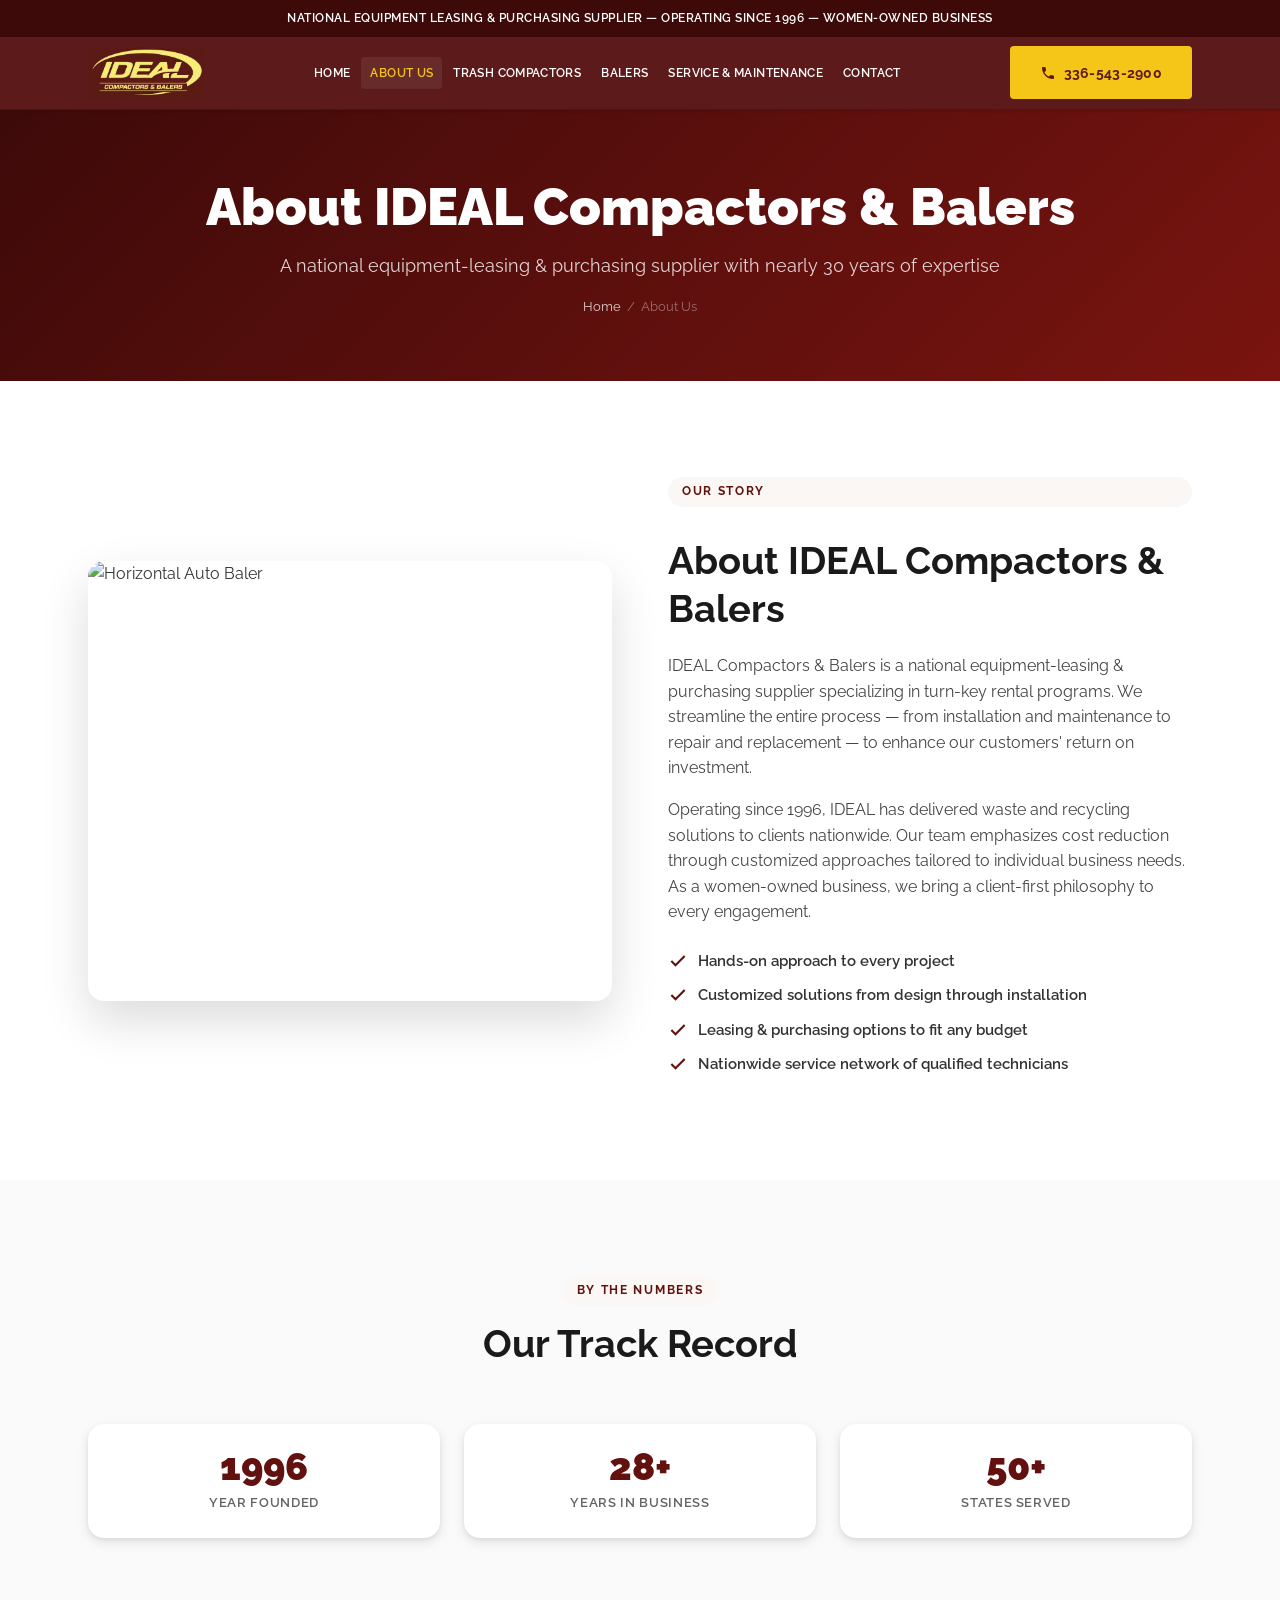
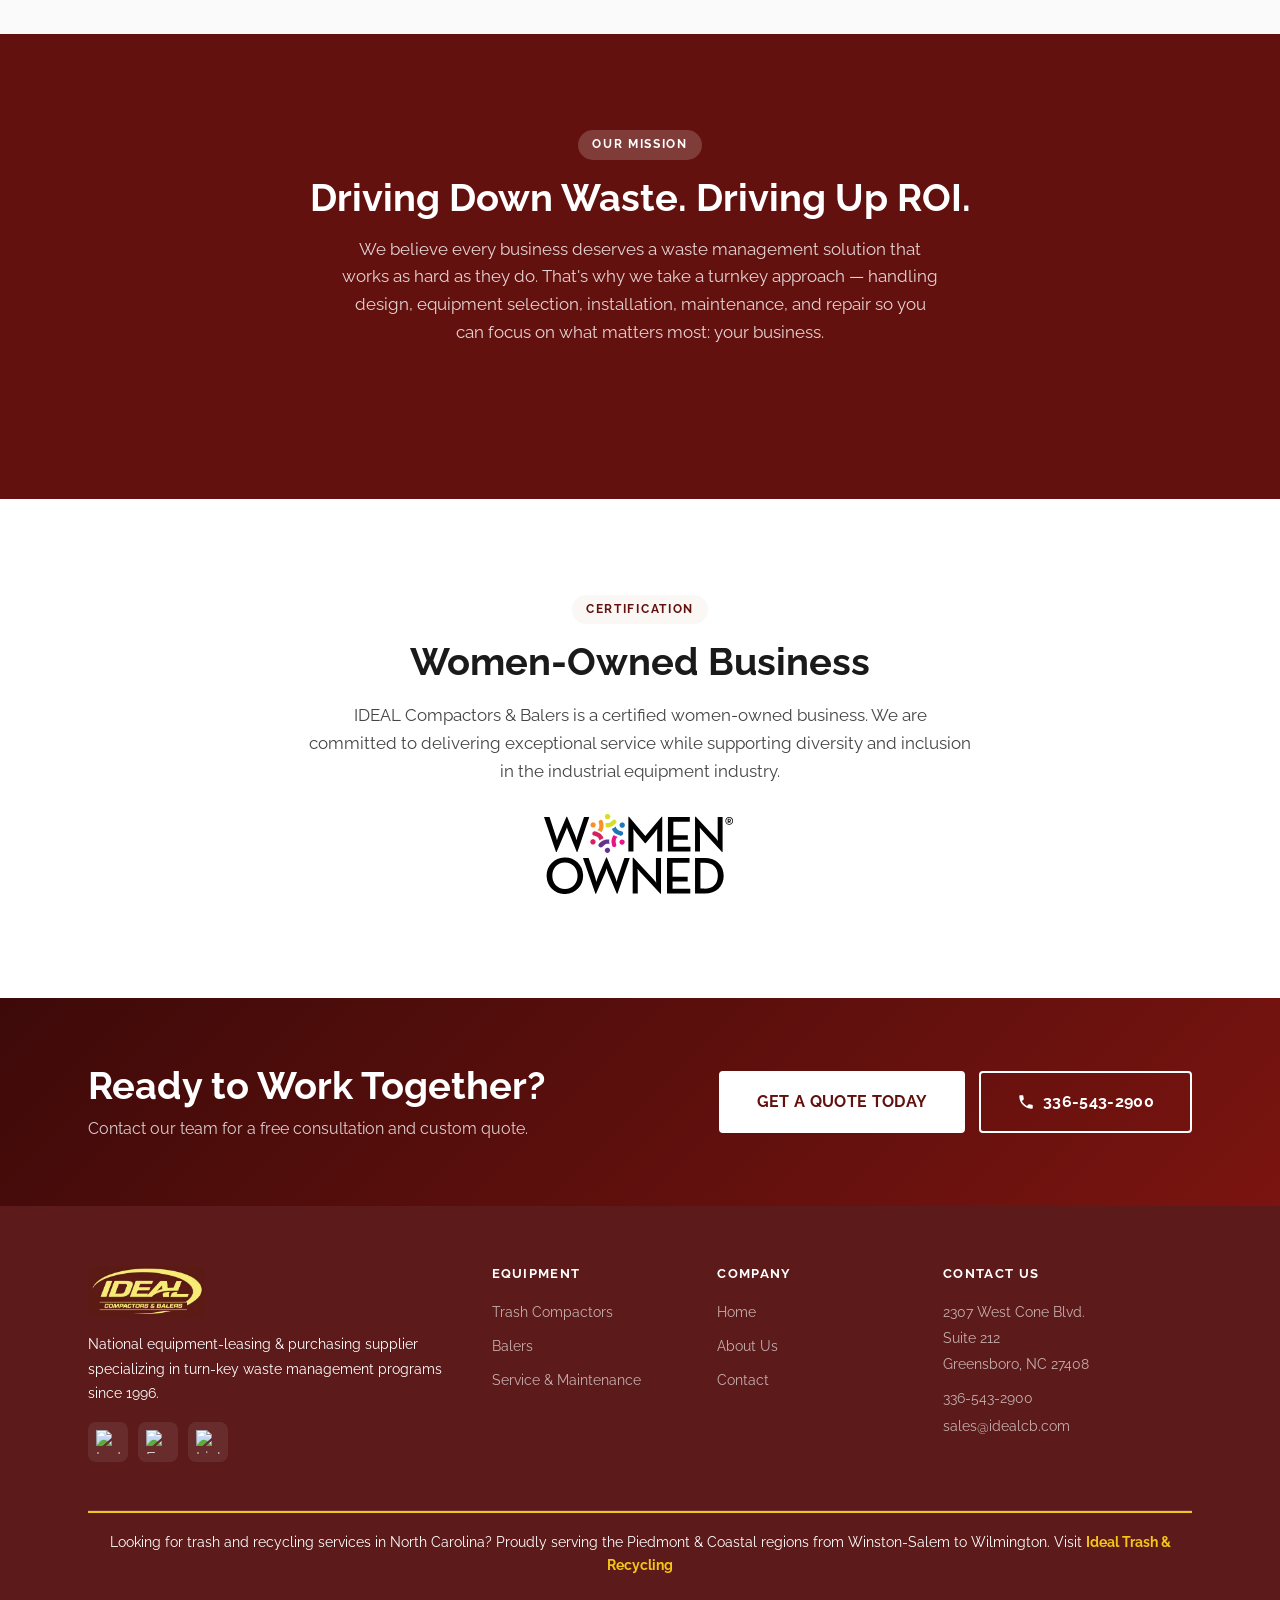
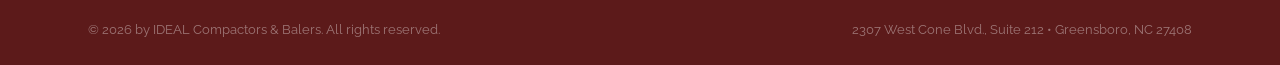
==== about.html @ f9eeb3a6 "initial commit" ====
<!DOCTYPE html>
<html lang="en">
<head>
  <meta charset="UTF-8" />
  <meta name="viewport" content="width=device-width, initial-scale=1.0" />
  <title>About Us | IDEAL Compactors & Balers</title>
  <link rel="preconnect" href="https://fonts.googleapis.com" />
  <link rel="preconnect" href="https://fonts.gstatic.com" crossorigin />
  <link href="https://fonts.googleapis.com/css2?family=Raleway:wght@400;500;600;700;800;900&display=swap" rel="stylesheet" />
  <link rel="stylesheet" href="styles.css" />
</head>
<body>

  <div class="announcement-bar">
    <p>National Equipment Leasing &amp; Purchasing Supplier &mdash; Operating Since 1996 &mdash; Women-Owned Business</p>
  </div>

  <header class="site-header" id="site-header">
    <div class="container header-inner">
      <a href="index.html" class="logo">
        <img src="Ideal-Compactors-&-Balers-Logo-FPO.jpg" alt="Ideal Compactors &amp; Balers" />
      </a>
      <nav class="main-nav">
        <ul>
          <li><a href="index.html">Home</a></li>
          <li><a href="about.html" class="active">About Us</a></li>
          <li class="has-dropdown">
            <a href="trash-compactors.html">Trash Compactors</a>
            <ul class="dropdown">
              <li><a href="trash-compactors.html#stationary">Stationary Compactors</a></li>
              <li><a href="trash-compactors.html#self-contained">Self-Contained Compactors</a></li>
              <li><a href="trash-compactors.html#vertical">Vertical Compactors</a></li>
              <li><a href="trash-compactors.html#apartment">Apartment Style</a></li>
              <li><a href="trash-compactors.html#auger">Auger Compactors</a></li>
              <li><a href="trash-compactors.html#pre-crusher">Pre-Crusher</a></li>
            </ul>
          </li>
          <li class="has-dropdown">
            <a href="balers.html">Balers</a>
            <ul class="dropdown">
              <li><a href="balers.html#vertical-60">60&Prime; Vertical Baler</a></li>
              <li><a href="balers.html#vertical-72">72&Prime; Vertical Baler</a></li>
              <li><a href="balers.html#auto-tie">Auto Tie Baler</a></li>
              <li><a href="balers.html#manual-tie">Manual Tie Baler</a></li>
            </ul>
          </li>
          <li><a href="service-maintenance.html">Service &amp; Maintenance</a></li>
          <li><a href="contact.html">Contact</a></li>
        </ul>
      </nav>
      <a href="tel:3365432900" class="btn btn-primary header-cta">
        <svg xmlns="http://www.w3.org/2000/svg" width="16" height="16" viewBox="0 0 24 24" fill="currentColor"><path d="M6.6 10.8c1.4 2.8 3.8 5.1 6.6 6.6l2.2-2.2c.3-.3.7-.4 1-.2 1.1.4 2.3.6 3.6.6.6 0 1 .4 1 1V20c0 .6-.4 1-1 1-9.4 0-17-7.6-17-17 0-.6.4-1 1-1h3.5c.6 0 1 .4 1 1 0 1.3.2 2.5.6 3.6.1.3 0 .7-.2 1L6.6 10.8z"/></svg>
        336-543-2900
      </a>
      <button class="mobile-menu-toggle" id="menuToggle" aria-label="Toggle menu">
        <span></span><span></span><span></span>
      </button>
    </div>
  </header>

  <!-- PAGE HERO -->
  <section class="page-hero">
    <div class="container">
      <h1>About IDEAL Compactors &amp; Balers</h1>
      <p>A national equipment-leasing &amp; purchasing supplier with nearly 30 years of expertise</p>
      <nav class="breadcrumb" aria-label="Breadcrumb">
        <a href="index.html">Home</a>
        <span>/</span>
        <span aria-current="page">About Us</span>
      </nav>
    </div>
  </section>

  <!-- ABOUT CONTENT -->
  <section class="section section-white">
    <div class="container">
      <div class="about-grid">
        <div class="about-image">
          <img src="https://static.wixstatic.com/media/7bb72c_d847ebd8266d404ebc984e7ade8a0432~mv2.jpg/v1/fill/w_800,h_600,al_c,q_85,usm_0.66_1.00_0.01,enc_avif,quality_auto/7bb72c_d847ebd8266d404ebc984e7ade8a0432~mv2.jpg"
               alt="Horizontal Auto Baler" />
        </div>
        <div class="split-content">
          <span class="section-eyebrow">Our Story</span>
          <h2>About IDEAL Compactors &amp; Balers</h2>
          <p>IDEAL Compactors &amp; Balers is a national equipment-leasing &amp; purchasing supplier specializing in turn-key rental programs. We streamline the entire process — from installation and maintenance to repair and replacement — to enhance our customers' return on investment.</p>
          <p>Operating since 1996, IDEAL has delivered waste and recycling solutions to clients nationwide. Our team emphasizes cost reduction through customized approaches tailored to individual business needs. As a women-owned business, we bring a client-first philosophy to every engagement.</p>
          <ul class="check-list">
            <li>
              <svg xmlns="http://www.w3.org/2000/svg" width="20" height="20" viewBox="0 0 24 24" fill="none" stroke="currentColor" stroke-width="2.5"><polyline points="20 6 9 17 4 12"/></svg>
              Hands-on approach to every project
            </li>
            <li>
              <svg xmlns="http://www.w3.org/2000/svg" width="20" height="20" viewBox="0 0 24 24" fill="none" stroke="currentColor" stroke-width="2.5"><polyline points="20 6 9 17 4 12"/></svg>
              Customized solutions from design through installation
            </li>
            <li>
              <svg xmlns="http://www.w3.org/2000/svg" width="20" height="20" viewBox="0 0 24 24" fill="none" stroke="currentColor" stroke-width="2.5"><polyline points="20 6 9 17 4 12"/></svg>
              Leasing &amp; purchasing options to fit any budget
            </li>
            <li>
              <svg xmlns="http://www.w3.org/2000/svg" width="20" height="20" viewBox="0 0 24 24" fill="none" stroke="currentColor" stroke-width="2.5"><polyline points="20 6 9 17 4 12"/></svg>
              Nationwide service network of qualified technicians
            </li>
          </ul>
        </div>
      </div>
    </div>
  </section>

  <!-- STATS -->
  <section class="section section-light">
    <div class="container">
      <div class="section-header">
        <span class="section-eyebrow">By the Numbers</span>
        <h2>Our Track Record</h2>
      </div>
      <div class="stat-row">
        <div class="stat-item">
          <span class="stat-num">1996</span>
          <div class="stat-label">Year Founded</div>
        </div>
        <div class="stat-item">
          <span class="stat-num">28+</span>
          <div class="stat-label">Years in Business</div>
        </div>
        <div class="stat-item">
          <span class="stat-num">50+</span>
          <div class="stat-label">States Served</div>
        </div>
      </div>
    </div>
  </section>

  <!-- MISSION -->
  <section class="section section-green">
    <div class="container">
      <div class="section-header section-header-white">
        <span class="section-eyebrow eyebrow-light">Our Mission</span>
        <h2>Driving Down Waste. Driving Up ROI.</h2>
        <p class="section-sub">We believe every business deserves a waste management solution that works as hard as they do. That's why we take a turnkey approach — handling design, equipment selection, installation, maintenance, and repair so you can focus on what matters most: your business.</p>
      </div>
    </div>
  </section>

  <!-- WOMEN-OWNED SECTION -->
  <section class="section section-white">
    <div class="container" style="max-width:760px;text-align:center;">
      <span class="section-eyebrow">Certification</span>
      <h2>Women-Owned Business</h2>
      <p style="margin-top:16px;font-size:1.05rem;">IDEAL Compactors &amp; Balers is a certified women-owned business. We are committed to delivering exceptional service while supporting diversity and inclusion in the industrial equipment industry.</p>
      <a href="https://buywomenowned.com/about-us/certification/" target="_blank" rel="noopener" style="display:inline-block;margin-top:28px;">
        <img src="wo-logo-r-dark.svg" alt="Certified Women-Owned Business" style="height:80px;width:auto;" />
      </a>
    </div>
  </section>

  <!-- CTA -->
  <section class="cta-banner">
    <div class="container">
      <div class="cta-banner-inner">
        <div class="cta-banner-text">
          <h2>Ready to Work Together?</h2>
          <p>Contact our team for a free consultation and custom quote.</p>
        </div>
        <div class="cta-banner-actions">
          <a href="contact.html" class="btn btn-white btn-lg">Get a Quote Today</a>
          <a href="tel:3365432900" class="btn btn-outline-white btn-lg">
            <svg xmlns="http://www.w3.org/2000/svg" width="18" height="18" viewBox="0 0 24 24" fill="currentColor"><path d="M6.6 10.8c1.4 2.8 3.8 5.1 6.6 6.6l2.2-2.2c.3-.3.7-.4 1-.2 1.1.4 2.3.6 3.6.6.6 0 1 .4 1 1V20c0 .6-.4 1-1 1-9.4 0-17-7.6-17-17 0-.6.4-1 1-1h3.5c.6 0 1 .4 1 1 0 1.3.2 2.5.6 3.6.1.3 0 .7-.2 1L6.6 10.8z"/></svg>
            336-543-2900
          </a>
        </div>
      </div>
    </div>
  </section>

  <footer class="site-footer">
    <div class="container">
      <div class="footer-grid">
        <div class="footer-col footer-brand">
          <div class="logo footer-logo">
            <img src="Ideal-Compactors-&-Balers-Logo-FPO.jpg" alt="Ideal Compactors &amp; Balers" />
          </div>
          <p>National equipment-leasing &amp; purchasing supplier specializing in turn-key waste management programs since 1996.</p>
          <div class="social-links" style="margin-top:16px;">
            <a href="#" class="social-link" aria-label="Instagram"><img src="https://static.wixstatic.com/media/8d6893330740455c96d218258a458aa4.png/v1/fill/w_40,h_40,al_c,q_85,usm_0.66_1.00_0.01,enc_avif,quality_auto/8d6893330740455c96d218258a458aa4.png" alt="Instagram" width="28" height="28" /></a>
            <a href="#" class="social-link" aria-label="Facebook"><img src="https://static.wixstatic.com/media/e316f544f9094143b9eac01f1f19e697.png/v1/fill/w_40,h_40,al_c,q_85,usm_0.66_1.00_0.01,enc_avif,quality_auto/e316f544f9094143b9eac01f1f19e697.png" alt="Facebook" width="28" height="28" /></a>
            <a href="#" class="social-link" aria-label="LinkedIn"><img src="https://static.wixstatic.com/media/48a2a42b19814efaa824450f23e8a253.png/v1/fill/w_40,h_40,al_c,q_85,usm_0.66_1.00_0.01,enc_avif,quality_auto/48a2a42b19814efaa824450f23e8a253.png" alt="LinkedIn" width="28" height="28" /></a>
          </div>
        </div>
        <div class="footer-col">
          <h4>Equipment</h4>
          <ul>
            <li><a href="trash-compactors.html">Trash Compactors</a></li>
            <li><a href="balers.html">Balers</a></li>
            <li><a href="service-maintenance.html">Service &amp; Maintenance</a></li>
          </ul>
        </div>
        <div class="footer-col">
          <h4>Company</h4>
          <ul>
            <li><a href="index.html">Home</a></li>
            <li><a href="about.html">About Us</a></li>
            <li><a href="contact.html">Contact</a></li>
          </ul>
        </div>
        <div class="footer-col">
          <h4>Contact Us</h4>
          <address>2307 West Cone Blvd.<br />Suite 212<br />Greensboro, NC 27408</address>
          <a href="tel:3365432900" class="footer-phone">336-543-2900</a>
          <a href="mailto:sales@idealcb.com" class="footer-email">sales@idealcb.com</a>
        </div>
      </div>
      <div class="footer-referral-band">
        <p>Looking for trash and recycling services in North Carolina? Proudly serving the Piedmont &amp; Coastal regions from Winston-Salem to Wilmington. Visit <a href="https://idealtrash.com/" target="_blank" rel="noopener">Ideal Trash &amp; Recycling</a></p>
      </div>
      <div class="footer-bottom">
        <p>&copy; 2026 by IDEAL Compactors & Balers. All rights reserved.</p>
        <p>2307 West Cone Blvd., Suite 212 &bull; Greensboro, NC 27408</p>
      </div>
    </div>
  </footer>

  <script src="main.js"></script>
</body>
</html>
---- styles.css ----
/* ============================================================
   Ideal Compactors & Balers
   Color palette matched to idealtrash.com
   ============================================================ */

/* ── TOKENS ────────────────────────────────────────────────── */
:root {
  --brand-900: #3d0a09;
  --brand-800: #63110e;
  --brand-700: #7a1410;
  --brand-600: #8b1814;
  --brand-500: #a01e1a;
  --brand-100: #f5eded;
  --brand-50:  #faf7f5;

  --gray-900: #1a1a1a;
  --gray-800: #333333;
  --gray-700: #444444;
  --gray-500: #636363;
  --gray-300: #e5e5e5;
  --gray-100: #f2f2f2;
  --gray-50:  #fafafa;
  --white:    #ffffff;

  --primary:       var(--brand-800);
  --primary-dark:  var(--brand-900);
  --primary-light: var(--brand-500);
  --primary-bg:    var(--brand-50);

  --font-head: 'Raleway', system-ui, -apple-system, sans-serif;
  --font-body: 'Raleway', system-ui, -apple-system, sans-serif;

  --radius-sm:  4px;
  --radius-md:  8px;
  --radius-lg: 16px;
  --radius-xl: 24px;

  --shadow-sm:  0 1px 3px rgba(0,0,0,.08), 0 1px 2px rgba(0,0,0,.06);
  --shadow-md:  0 4px 12px rgba(0,0,0,.10), 0 2px 4px rgba(0,0,0,.06);
  --shadow-lg:  0 10px 28px rgba(0,0,0,.12), 0 4px 8px rgba(0,0,0,.06);
  --shadow-xl:  0 20px 48px rgba(0,0,0,.14);

  --transition: 0.22s ease;

  --container-max: 1200px;
  --container-pad: clamp(16px, 4vw, 48px);
}

/* ── RESET ──────────────────────────────────────────────────── */
*, *::before, *::after { box-sizing: border-box; margin: 0; padding: 0; }

html { scroll-behavior: smooth; font-size: 16px; }

body {
  font-family: var(--font-body);
  color: var(--gray-800);
  background: var(--white);
  line-height: 1.65;
  -webkit-font-smoothing: antialiased;
}

img { display: block; max-width: 100%; height: auto; }
a  { color: inherit; text-decoration: none; }
ul { list-style: none; }
address { font-style: normal; }

/* ── CONTAINER ─────────────────────────────────────────────── */
.container {
  width: 100%;
  max-width: var(--container-max);
  margin-inline: auto;
  padding-inline: var(--container-pad);
}

/* ── TYPOGRAPHY ────────────────────────────────────────────── */
h1, h2, h3, h4, h5, h6 {
  font-family: var(--font-head);
  font-weight: 700;
  line-height: 1.25;
  color: var(--gray-900);
}
h1 { font-size: clamp(2rem, 5vw, 3.25rem); font-weight: 900; }
h2 { font-size: clamp(1.6rem, 3.5vw, 2.4rem); }
h3 { font-size: 1.3rem; }
h4 { font-size: 1.05rem; }
p  { color: var(--gray-700); }

/* ── BUTTONS ────────────────────────────────────────────────── */
.btn {
  display: inline-flex;
  align-items: center;
  gap: 8px;
  font-family: var(--font-head);
  font-weight: 700;
  font-size: 0.9rem;
  letter-spacing: 0.02em;
  text-transform: uppercase;
  padding: 13px 28px;
  border-radius: var(--radius-sm);
  border: 2px solid transparent;
  cursor: pointer;
  transition: background var(--transition), color var(--transition),
              border-color var(--transition), box-shadow var(--transition),
              transform var(--transition);
  white-space: nowrap;
  text-decoration: none;
}
.btn:hover { transform: translateY(-1px); }
.btn:active { transform: translateY(0); }

.btn-primary {
  background: var(--primary);
  color: var(--white);
  border-color: var(--primary);
}
.btn-primary:hover {
  background: var(--primary-dark);
  border-color: var(--primary-dark);
  box-shadow: 0 4px 14px rgba(99,17,14,.35);
}

.btn-white {
  background: var(--white);
  color: var(--primary);
  border-color: var(--white);
}
.btn-white:hover {
  background: var(--brand-100);
  border-color: var(--brand-100);
}

.btn-outline-white {
  background: transparent;
  color: var(--white);
  border-color: var(--white);
}
.btn-outline-white:hover {
  background: rgba(255,255,255,.12);
}

.btn-sm  { padding: 9px 20px; font-size: 0.8rem; }
.btn-lg  { padding: 16px 36px; font-size: 1rem; }
.btn-block { width: 100%; justify-content: center; }

/* ── ANNOUNCEMENT BAR ──────────────────────────────────────── */
.announcement-bar {
  background: var(--brand-900);
  color: var(--white);
  text-align: center;
  padding: 8px 16px;
  font-family: var(--font-head);
  font-size: 0.78rem;
  font-weight: 600;
  letter-spacing: 0.04em;
  text-transform: uppercase;
}
.announcement-bar p { color: var(--white); margin: 0; }

/* ── HEADER ─────────────────────────────────────────────────── */
.site-header {
  position: sticky;
  top: 0;
  z-index: 1000;
  background: #5c1a1a;
  border-bottom: 1px solid rgba(0,0,0,.2);
  box-shadow: var(--shadow-sm);
}

.header-inner {
  display: flex;
  align-items: center;
  gap: 24px;
  height: 72px;
}

/* Logo */
.logo {
  display: flex;
  align-items: center;
  text-decoration: none;
  flex-shrink: 0;
}
.logo img {
  height: 52px;
  width: auto;
  display: block;
}

/* Nav */
.main-nav { flex: 1; }
.main-nav > ul {
  display: flex;
  align-items: center;
  gap: 2px;
  justify-content: center;
  flex-wrap: nowrap;
}
.main-nav > ul > li { position: relative; }
.main-nav > ul > li > a {
  display: block;
  padding: 6px 9px;
  font-family: var(--font-head);
  font-weight: 600;
  font-size: 0.76rem;
  text-transform: uppercase;
  letter-spacing: 0.03em;
  color: var(--white);
  border-radius: var(--radius-sm);
  white-space: nowrap;
  transition: color var(--transition), background var(--transition);
}
.main-nav > ul > li > a:hover,
.main-nav > ul > li > a.active {
  color: #f5c518;
  background: rgba(255,255,255,.08);
}

/* Dropdown */
.has-dropdown { position: relative; }
.dropdown {
  position: absolute;
  top: calc(100% + 8px);
  left: 0;
  min-width: 220px;
  background: var(--white);
  border: 1px solid rgba(0,0,0,.08);
  border-radius: var(--radius-md);
  box-shadow: var(--shadow-lg);
  padding: 8px 0;
  opacity: 0;
  pointer-events: none;
  transform: translateY(-8px);
  transition: opacity var(--transition), transform var(--transition);
  z-index: 999;
}
.has-dropdown:hover .dropdown,
.has-dropdown:focus-within .dropdown {
  opacity: 1;
  pointer-events: auto;
  transform: translateY(0);
}
.dropdown li a {
  display: block;
  padding: 9px 20px;
  font-family: var(--font-head);
  font-weight: 500;
  font-size: 0.82rem;
  color: var(--gray-700);
  transition: background var(--transition), color var(--transition);
}
.dropdown li a:hover {
  background: var(--brand-50);
  color: var(--primary);
}

.header-cta { flex-shrink: 0; }
a.header-cta.btn {
  background: #f5c518;
  color: #5c1a1a;
  border-color: #f5c518;
}
a.header-cta.btn:hover {
  background: #e0b415;
  border-color: #e0b415;
  box-shadow: 0 4px 14px rgba(245,197,24,.35);
}

/* Mobile toggle */
.mobile-menu-toggle {
  display: none;
  flex-direction: column;
  align-items: center;
  justify-content: center;
  gap: 5px;
  background: none;
  border: none;
  cursor: pointer;
  padding: 8px;
  margin-left: auto;
  min-width: 40px;
  min-height: 40px;
}
.mobile-menu-toggle span {
  display: block;
  width: 24px;
  height: 2px;
  background: var(--white);
  border-radius: 2px;
  transition: transform 0.25s ease, opacity 0.25s ease;
}
.mobile-menu-toggle.is-open span {
  opacity: 0;
}
.mobile-menu-toggle::after {
  content: '';
  display: none;
  color: var(--white);
  font-size: 1.8rem;
  line-height: 1;
  position: absolute;
}
.mobile-menu-toggle.is-open::after {
  content: '\00D7';
  display: block;
  position: static;
}

/* ── HERO ───────────────────────────────────────────────────── */
.hero {
  position: relative;
  min-height: 620px;
  display: flex;
  align-items: center;
  overflow: hidden;
}

.hero-bg {
  position: absolute;
  inset: 0;
  background-size: cover;
  background-position: center;
  background-repeat: no-repeat;
  transform: scale(1.04);
  transition: transform 12s ease;
}
.hero:hover .hero-bg { transform: scale(1); }

.hero-overlay {
  position: absolute;
  inset: 0;
  background: linear-gradient(
    to bottom,
    rgba(30,6,6,.62) 0%,
    rgba(10,2,2,.60) 100%
  );
}

.hero-content {
  position: relative;
  z-index: 2;
  color: var(--white);
  max-width: 720px;
  padding-block: 80px;
}

.hero-eyebrow {
  font-family: var(--font-head);
  font-weight: 700;
  font-size: 0.8rem;
  text-transform: uppercase;
  letter-spacing: 0.14em;
  color: #f5c518;
  margin-bottom: 16px;
}

.hero-content h1 {
  color: var(--white);
  margin-bottom: 20px;
  text-shadow: 0 2px 8px rgba(0,0,0,.25);
}

.hero-sub {
  font-size: 1.1rem;
  color: rgba(255,255,255,.88);
  margin-bottom: 36px;
  max-width: 560px;
}

.hero-actions {
  display: flex;
  flex-wrap: wrap;
  gap: 14px;
}
.hero-actions .btn-primary {
  background: #f5c518;
  color: #5c1a1a;
  border-color: #f5c518;
}
.hero-actions .btn-primary:hover {
  background: #e0b415;
  border-color: #e0b415;
  box-shadow: 0 4px 14px rgba(245,197,24,.35);
}

.hero-scroll-indicator {
  position: absolute;
  bottom: 28px;
  left: 50%;
  transform: translateX(-50%);
  color: rgba(255,255,255,.6);
  animation: bounce 2s infinite;
  z-index: 2;
}
@keyframes bounce {
  0%,100% { transform: translateX(-50%) translateY(0); }
  50%      { transform: translateX(-50%) translateY(6px); }
}

/* ── TRUST STRIP ────────────────────────────────────────────── */
.trust-strip {
  background: var(--white);
  border-bottom: 1px solid rgba(0,0,0,.07);
  padding-block: 24px;
}
.trust-items {
  display: flex;
  align-items: center;
  justify-content: center;
  flex-wrap: wrap;
  gap: 0;
}
.trust-item {
  display: flex;
  align-items: center;
  gap: 12px;
  padding: 8px 32px;
  flex: 1;
  min-width: 200px;
}
.trust-item svg { color: var(--primary); flex-shrink: 0; }
.trust-item div { display: flex; flex-direction: column; }
.trust-item strong {
  font-family: var(--font-head);
  font-weight: 700;
  font-size: 0.9rem;
  color: var(--gray-900);
}
.trust-item span { font-size: 0.78rem; color: var(--gray-500); }
.trust-divider {
  width: 1px;
  height: 40px;
  background: var(--gray-300);
  flex-shrink: 0;
}

/* ── SECTIONS ───────────────────────────────────────────────── */
.section { padding-block: clamp(56px, 8vw, 96px); }
.section-white  { background: var(--white); }
.section-light  { background: var(--gray-50); }
.section-green  { background: var(--primary); }

/* Section Header */
.section-header { text-align: center; margin-bottom: 56px; }
.section-header-white { color: var(--white); }
.section-header-white h2 { color: var(--white); }
.section-header-white .section-sub { color: rgba(255,255,255,.82); }

.section-eyebrow {
  display: inline-block;
  font-family: var(--font-head);
  font-weight: 700;
  font-size: 0.75rem;
  text-transform: uppercase;
  letter-spacing: 0.14em;
  color: var(--primary);
  background: var(--brand-50);
  padding: 5px 14px;
  border-radius: 100px;
  margin-bottom: 14px;
}
.eyebrow-light {
  color: var(--white);
  background: rgba(255,255,255,.18);
}

.section-sub {
  max-width: 600px;
  margin-inline: auto;
  margin-top: 14px;
  font-size: 1.05rem;
  color: var(--gray-600, #555);
}

/* ── CARDS ──────────────────────────────────────────────────── */
.cards-grid {
  display: grid;
  gap: 28px;
}
.cards-3 { grid-template-columns: repeat(auto-fit, minmax(300px, 1fr)); }

.card {
  background: var(--white);
  border-radius: var(--radius-lg);
  box-shadow: var(--shadow-md);
  overflow: hidden;
  display: flex;
  flex-direction: column;
  transition: box-shadow var(--transition), transform var(--transition);
  position: relative;
}
.card:hover {
  box-shadow: var(--shadow-xl);
  transform: translateY(-4px);
}

.card-featured {
  border: 2px solid var(--primary);
}

.card-badge {
  position: absolute;
  top: 16px;
  right: 16px;
  background: var(--primary);
  color: var(--white);
  font-family: var(--font-head);
  font-weight: 700;
  font-size: 0.7rem;
  text-transform: uppercase;
  letter-spacing: 0.06em;
  padding: 4px 12px;
  border-radius: 100px;
  z-index: 2;
}

.card-image {
  background: var(--gray-100);
  display: flex;
  align-items: center;
  justify-content: center;
  height: 220px;
  overflow: hidden;
}
.card-image img {
  max-height: 200px;
  width: auto;
  object-fit: contain;
  transition: transform 0.4s ease;
}
.card:hover .card-image img { transform: scale(1.04); }

.card-body {
  padding: 28px;
  flex: 1;
  display: flex;
  flex-direction: column;
  gap: 12px;
}
.card-body h3 {
  font-size: 1.25rem;
  color: var(--gray-900);
}
.card-body p { font-size: 0.92rem; }

.feature-list {
  margin-top: 4px;
  flex: 1;
}
.feature-list li {
  display: flex;
  align-items: center;
  gap: 8px;
  font-size: 0.85rem;
  color: var(--gray-700);
  padding: 5px 0;
  border-bottom: 1px solid var(--gray-100);
}
.feature-list li::before {
  content: '';
  display: inline-block;
  width: 8px;
  height: 8px;
  border-radius: 50%;
  background: var(--primary);
  flex-shrink: 0;
}

/* ── PROCESS STEPS ──────────────────────────────────────────── */
.process-steps {
  display: flex;
  align-items: flex-start;
  justify-content: center;
  gap: 0;
  flex-wrap: wrap;
}
.process-step {
  flex: 1;
  min-width: 200px;
  max-width: 240px;
  text-align: center;
  padding: 0 16px;
}
.process-icon {
  position: relative;
  width: 80px;
  height: 80px;
  background: rgba(255,255,255,.15);
  border: 2px solid rgba(255,255,255,.4);
  border-radius: 50%;
  display: flex;
  align-items: center;
  justify-content: center;
  margin: 0 auto 20px;
  color: var(--white);
}
.step-num {
  position: absolute;
  top: -8px;
  right: -8px;
  width: 24px;
  height: 24px;
  background: var(--white);
  color: var(--primary);
  font-family: var(--font-head);
  font-weight: 900;
  font-size: 0.78rem;
  border-radius: 50%;
  display: flex;
  align-items: center;
  justify-content: center;
}
.process-step h4 {
  color: var(--white);
  font-size: 1.05rem;
  margin-bottom: 8px;
}
.process-step p {
  color: rgba(255,255,255,.82);
  font-size: 0.88rem;
}
.process-connector {
  flex-shrink: 0;
  width: 48px;
  height: 2px;
  background: rgba(255,255,255,.3);
  margin-top: 40px;
  align-self: flex-start;
}

/* ── SPLIT LAYOUT ───────────────────────────────────────────── */
.split-layout {
  display: grid;
  grid-template-columns: 1fr 1fr;
  gap: 64px;
  align-items: center;
}
.split-image {
  border-radius: var(--radius-lg);
  overflow: hidden;
  box-shadow: var(--shadow-xl);
}
.split-image img {
  width: 100%;
  height: 420px;
  object-fit: cover;
  display: block;
}
.split-content {
  display: flex;
  flex-direction: column;
  gap: 16px;
}
.split-content h2 { margin-bottom: 4px; }
.split-content p { font-size: 0.97rem; }

.check-list {
  display: flex;
  flex-direction: column;
  gap: 10px;
  margin-block: 8px;
}
.check-list li {
  display: flex;
  align-items: center;
  gap: 10px;
  font-weight: 600;
  font-size: 0.92rem;
  color: var(--gray-800);
}
.check-list li svg { color: var(--primary); flex-shrink: 0; }

/* ── CTA BANNER ─────────────────────────────────────────────── */
.cta-banner {
  background: linear-gradient(135deg, var(--brand-900) 0%, var(--brand-700) 100%);
  padding-block: 64px;
}
.cta-banner-inner {
  display: flex;
  align-items: center;
  justify-content: space-between;
  gap: 32px;
  flex-wrap: wrap;
}
.cta-banner-text h2 { color: var(--white); }
.cta-banner-text p  { color: rgba(255,255,255,.8); margin-top: 6px; }
.cta-banner-actions { display: flex; gap: 14px; flex-wrap: wrap; flex-shrink: 0; }

/* ── CONTACT SECTION ────────────────────────────────────────── */
.contact-layout {
  display: grid;
  grid-template-columns: 1fr 1.4fr;
  gap: 56px;
  align-items: start;
}
.contact-info {
  display: flex;
  flex-direction: column;
  gap: 20px;
}
.contact-info h2 { line-height: 1.2; }
.contact-info p  { font-size: 0.97rem; }

.contact-details { display: flex; flex-direction: column; gap: 16px; }
.contact-detail-item {
  display: flex;
  align-items: flex-start;
  gap: 14px;
}
.contact-icon {
  width: 40px;
  height: 40px;
  background: var(--brand-50);
  border-radius: var(--radius-md);
  display: flex;
  align-items: center;
  justify-content: center;
  color: var(--primary);
  flex-shrink: 0;
}
.contact-detail-item div {
  display: flex;
  flex-direction: column;
  gap: 2px;
}
.contact-detail-item strong {
  font-family: var(--font-head);
  font-weight: 700;
  font-size: 0.8rem;
  text-transform: uppercase;
  letter-spacing: 0.05em;
  color: var(--gray-500);
}
.contact-detail-item span,
.contact-detail-item a {
  font-size: 0.95rem;
  color: var(--gray-800);
}
.contact-detail-item a:hover { color: var(--primary); text-decoration: underline; }

.social-links { display: flex; gap: 10px; flex-wrap: wrap; }
.social-link {
  display: inline-flex;
  align-items: center;
  justify-content: center;
  width: 40px;
  height: 40px;
  border-radius: var(--radius-md);
  background: var(--gray-100);
  transition: background var(--transition), transform var(--transition);
  overflow: hidden;
}
.social-link:hover {
  background: var(--brand-100);
  transform: translateY(-2px);
}
.social-link img { width: 24px; height: 24px; object-fit: contain; }

/* ── CONTACT FORM ───────────────────────────────────────────── */
.contact-form-wrap {
  background: var(--white);
  border-radius: var(--radius-lg);
  padding: 40px;
  box-shadow: var(--shadow-lg);
}
.contact-form { display: flex; flex-direction: column; gap: 20px; }
.form-row {
  display: grid;
  grid-template-columns: 1fr 1fr;
  gap: 20px;
}
.form-group { display: flex; flex-direction: column; gap: 6px; }
.form-group-full { grid-column: 1 / -1; }

label {
  font-family: var(--font-head);
  font-weight: 600;
  font-size: 0.82rem;
  text-transform: uppercase;
  letter-spacing: 0.04em;
  color: var(--gray-700);
}
.req { color: var(--primary); }

input, textarea, select {
  font-family: var(--font-body);
  font-size: 0.95rem;
  color: var(--gray-800);
  background: var(--gray-50);
  border: 1.5px solid var(--gray-300);
  border-radius: var(--radius-sm);
  padding: 12px 14px;
  width: 100%;
  transition: border-color var(--transition), box-shadow var(--transition);
  outline: none;
}
input:focus, textarea:focus, select:focus {
  border-color: var(--primary);
  background: var(--white);
  box-shadow: 0 0 0 3px rgba(99,17,14,.12);
}
input::placeholder, textarea::placeholder { color: var(--gray-300); }
textarea { resize: vertical; min-height: 120px; }

.form-success {
  display: flex;
  align-items: center;
  gap: 10px;
  background: var(--brand-50);
  border: 1.5px solid var(--primary);
  color: var(--primary);
  border-radius: var(--radius-sm);
  padding: 14px 20px;
  font-weight: 600;
  font-size: 0.95rem;
  margin-top: 4px;
}

/* ── FOOTER ─────────────────────────────────────────────────── */
.site-footer {
  background: #5c1a1a;
  padding-block: 60px 0;
  color: rgba(255,255,255,.75);
}
.footer-grid {
  display: grid;
  grid-template-columns: 2fr 1fr 1fr 1.4fr;
  gap: 48px;
  padding-bottom: 48px;
  border-bottom: 1px solid rgba(255,255,255,.1);
}
.footer-logo .logo img { height: 44px; width: auto; filter: brightness(0) invert(1); }
.footer-brand p { font-size: 0.9rem; margin-top: 14px; line-height: 1.7; color: var(--white); }
.footer-brand .social-links { margin-top: 20px; }
.footer-brand .social-link { background: rgba(255,255,255,.08); }
.footer-brand .social-link:hover { background: var(--primary); }

.footer-col h4 {
  font-family: var(--font-head);
  font-weight: 700;
  font-size: 0.82rem;
  text-transform: uppercase;
  letter-spacing: 0.1em;
  color: var(--white);
  margin-bottom: 16px;
}
.footer-col ul { display: flex; flex-direction: column; gap: 8px; }
.footer-col ul a {
  font-size: 0.9rem;
  color: rgba(255,255,255,.65);
  transition: color var(--transition);
}
.footer-col ul a:hover { color: #f5c518; }

.footer-col address {
  font-size: 0.9rem;
  color: rgba(255,255,255,.65);
  line-height: 1.8;
  margin-bottom: 10px;
}
.footer-phone, .footer-email {
  display: block;
  font-size: 0.9rem;
  color: rgba(255,255,255,.65);
  margin-bottom: 4px;
  transition: color var(--transition);
}
.footer-phone:hover, .footer-email:hover { color: #f5c518; }

.women-owned-badge {
  display: inline-flex;
  align-items: center;
  gap: 10px;
  margin-top: 16px;
  padding: 10px;
  background: rgba(255,255,255,.06);
  border-radius: var(--radius-md);
  border: 1px solid rgba(255,255,255,.1);
  transition: background var(--transition);
}
.women-owned-badge:hover { background: rgba(255,255,255,.1); }
.women-owned-text {
  font-family: var(--font-head);
  font-weight: 700;
  font-size: 0.72rem;
  text-transform: uppercase;
  letter-spacing: 0.06em;
  color: rgba(255,255,255,.7);
  line-height: 1.4;
}

.footer-referral-band {
  background: #5c1a1a;
  border-top: 2px solid #f5c518;
  padding-block: 18px;
  text-align: center;
  font-family: var(--font-body);
  font-size: 0.85rem;
  color: var(--white);
  line-height: 1.7;
}
.footer-referral-band p { color: var(--white); margin: 0; }
.footer-referral-band a {
  color: #f5c518;
  font-weight: 700;
  text-decoration: none;
  transition: opacity var(--transition);
}
.footer-referral-band a:hover { opacity: 0.8; }

.footer-bottom {
  padding-block: 24px;
  display: flex;
  flex-wrap: wrap;
  gap: 8px;
  justify-content: space-between;
  align-items: center;
}
.footer-bottom p { font-size: 0.82rem; color: rgba(255,255,255,.4); }

/* ── INNER PAGE HERO ────────────────────────────────────────── */
.page-hero {
  background: linear-gradient(135deg, var(--brand-900) 0%, var(--brand-700) 100%);
  padding-block: 64px;
  text-align: center;
}
.page-hero h1 { color: var(--white); }
.page-hero p  { color: rgba(255,255,255,.82); margin-top: 12px; font-size: 1.1rem; }
.breadcrumb {
  display: flex;
  justify-content: center;
  gap: 6px;
  margin-top: 16px;
  font-size: 0.82rem;
  color: rgba(255,255,255,.6);
}
.breadcrumb a { color: rgba(255,255,255,.8); }
.breadcrumb a:hover { color: var(--white); text-decoration: underline; }
.breadcrumb span { color: rgba(255,255,255,.4); }

/* ── PRODUCT LIST ───────────────────────────────────────────── */
.product-list { display: flex; flex-direction: column; gap: 56px; }
.product-item {
  display: grid;
  grid-template-columns: 320px 1fr;
  gap: 48px;
  align-items: start;
  background: var(--white);
  border-radius: var(--radius-lg);
  box-shadow: var(--shadow-md);
  overflow: hidden;
  padding: 0;
}
.product-item:nth-child(even) { direction: rtl; }
.product-item:nth-child(even) > * { direction: ltr; }

.product-item-image {
  background: var(--gray-100);
  display: flex;
  align-items: center;
  justify-content: center;
  height: 100%;
  min-height: 260px;
  padding: 32px;
}
.product-item-image img { max-height: 240px; object-fit: contain; }

.product-item-body {
  padding: 36px 36px 36px 0;
}
.product-item:nth-child(even) .product-item-body {
  padding: 36px 0 36px 36px;
}

.product-item-body h3 { font-size: 1.4rem; margin-bottom: 10px; color: var(--gray-900); }
.product-item-body .tag {
  display: inline-flex;
  font-family: var(--font-head);
  font-weight: 700;
  font-size: 0.7rem;
  text-transform: uppercase;
  letter-spacing: 0.08em;
  color: var(--primary);
  background: var(--brand-50);
  padding: 3px 10px;
  border-radius: 100px;
  margin-bottom: 12px;
}
.product-item-body p { font-size: 0.95rem; margin-bottom: 16px; }

.markets-list {
  margin-top: 12px;
  display: flex;
  flex-wrap: wrap;
  gap: 6px;
}
.market-tag {
  background: var(--gray-100);
  color: var(--gray-700);
  font-family: var(--font-head);
  font-size: 0.72rem;
  font-weight: 600;
  padding: 4px 10px;
  border-radius: 100px;
  text-transform: uppercase;
  letter-spacing: 0.04em;
}

.spec-list { display: flex; flex-direction: column; gap: 4px; margin-block: 12px; }
.spec-list li {
  display: flex;
  align-items: center;
  gap: 8px;
  font-size: 0.88rem;
  color: var(--gray-700);
}
.spec-list li::before {
  content: '';
  width: 6px;
  height: 6px;
  border-radius: 50%;
  background: var(--primary);
  flex-shrink: 0;
}

.product-actions { display: flex; gap: 12px; flex-wrap: wrap; margin-top: 16px; }

/* ── ABOUT PAGE ─────────────────────────────────────────────── */
.about-grid {
  display: grid;
  grid-template-columns: 1fr 1fr;
  gap: 56px;
  align-items: center;
}
.about-image {
  border-radius: var(--radius-lg);
  overflow: hidden;
  box-shadow: var(--shadow-xl);
}
.about-image img { width: 100%; height: 440px; object-fit: cover; }

.stat-row {
  display: grid;
  grid-template-columns: repeat(3, 1fr);
  gap: 24px;
  margin-top: 40px;
}
.stat-item {
  text-align: center;
  padding: 24px;
  background: var(--white);
  border-radius: var(--radius-lg);
  box-shadow: var(--shadow-md);
}
.stat-num {
  display: block;
  font-family: var(--font-head);
  font-weight: 900;
  font-size: 2.4rem;
  color: var(--primary);
  line-height: 1;
}
.stat-label {
  font-size: 0.82rem;
  font-weight: 600;
  text-transform: uppercase;
  letter-spacing: 0.05em;
  color: var(--gray-500);
  margin-top: 6px;
}

/* ── SERVICE PAGE ───────────────────────────────────────────── */
.service-features {
  display: grid;
  grid-template-columns: repeat(auto-fit, minmax(260px, 1fr));
  gap: 24px;
}
.service-feature-card {
  background: var(--white);
  border-radius: var(--radius-lg);
  padding: 32px;
  box-shadow: var(--shadow-md);
  text-align: center;
  transition: box-shadow var(--transition), transform var(--transition);
}
.service-feature-card:hover {
  box-shadow: var(--shadow-xl);
  transform: translateY(-3px);
}
.feature-icon {
  width: 64px;
  height: 64px;
  background: var(--brand-50);
  border-radius: 50%;
  display: flex;
  align-items: center;
  justify-content: center;
  margin: 0 auto 20px;
  color: var(--primary);
}
.service-feature-card h3 { font-size: 1.1rem; margin-bottom: 10px; }
.service-feature-card p  { font-size: 0.9rem; }

/* ── RESPONSIVE ─────────────────────────────────────────────── */
@media (max-width: 1024px) {
  .footer-grid { grid-template-columns: 1fr 1fr; }
  .process-connector { display: none; }
  .product-item { grid-template-columns: 1fr; }
  .product-item:nth-child(even) { direction: ltr; }
  .product-item-body,
  .product-item:nth-child(even) .product-item-body {
    padding: 28px;
  }
  .product-item-image { min-height: 200px; padding: 24px; }
}

@media (max-width: 900px) {
  .split-layout, .contact-layout, .about-grid {
    grid-template-columns: 1fr;
    gap: 40px;
  }
  .split-image img, .about-image img { height: 300px; }
  .stat-row { grid-template-columns: 1fr 1fr; }
}

@media (max-width: 768px) {
  .main-nav, .header-cta { display: none; }
  .mobile-menu-toggle { display: flex; }

  .main-nav.nav-open {
    display: flex;
    position: fixed;
    top: 72px;
    left: 0;
    right: 0;
    background: #5c1a1a;
    padding: 20px;
    box-shadow: var(--shadow-lg);
    z-index: 999;
  }
  .main-nav.nav-open > ul {
    flex-direction: column;
    align-items: stretch;
    gap: 4px;
    width: 100%;
  }
  .main-nav.nav-open > ul > li > a {
    padding: 12px 16px;
    font-size: 0.95rem;
  }
  .dropdown {
    position: static;
    opacity: 1;
    pointer-events: auto;
    transform: none;
    box-shadow: none;
    border: none;
    border-left: 2px solid rgba(255,255,255,.25);
    border-radius: 0;
    padding-left: 16px;
    margin-top: 4px;
    background: transparent;
    display: none;
  }
  .has-dropdown.open .dropdown { display: block; }
  .main-nav.nav-open .dropdown li a { color: rgba(255,255,255,.8); }
  .main-nav.nav-open .dropdown li a:hover { background: rgba(255,255,255,.1); color: var(--white); }

  .trust-items { flex-direction: column; align-items: flex-start; gap: 16px; }
  .trust-divider { width: 100%; height: 1px; }

  .cta-banner-inner { flex-direction: column; text-align: center; }
  .cta-banner-actions { justify-content: center; }

  .footer-grid { grid-template-columns: 1fr; gap: 32px; }
  .footer-bottom { flex-direction: column; text-align: center; }

  .form-row { grid-template-columns: 1fr; }
  .contact-form-wrap { padding: 24px; }

  .hero { min-height: 520px; }
  .hero-content { padding-block: 60px; }
  .hero-actions { flex-direction: column; align-items: flex-start; }

  .stat-row { grid-template-columns: 1fr; }
}

@media (max-width: 480px) {
  .process-steps { flex-direction: column; align-items: center; }
  .process-step { max-width: 100%; }
}
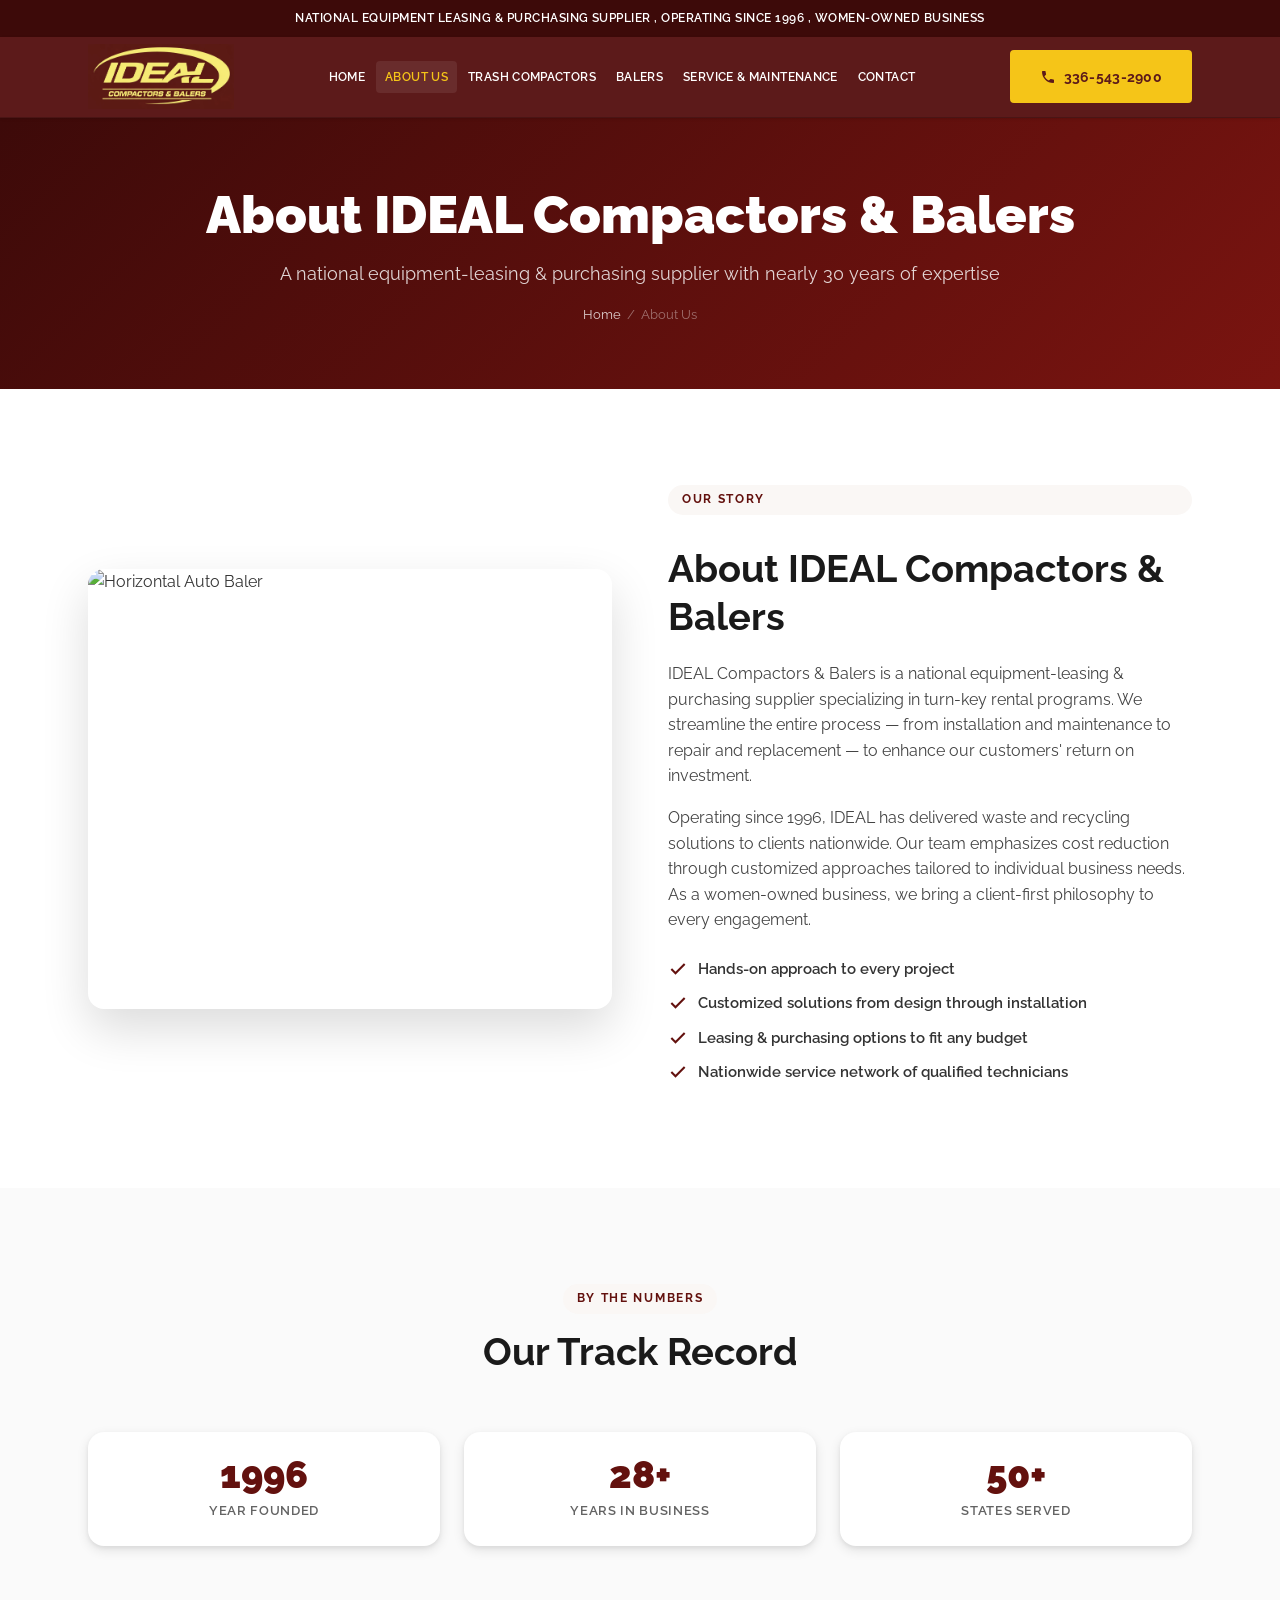
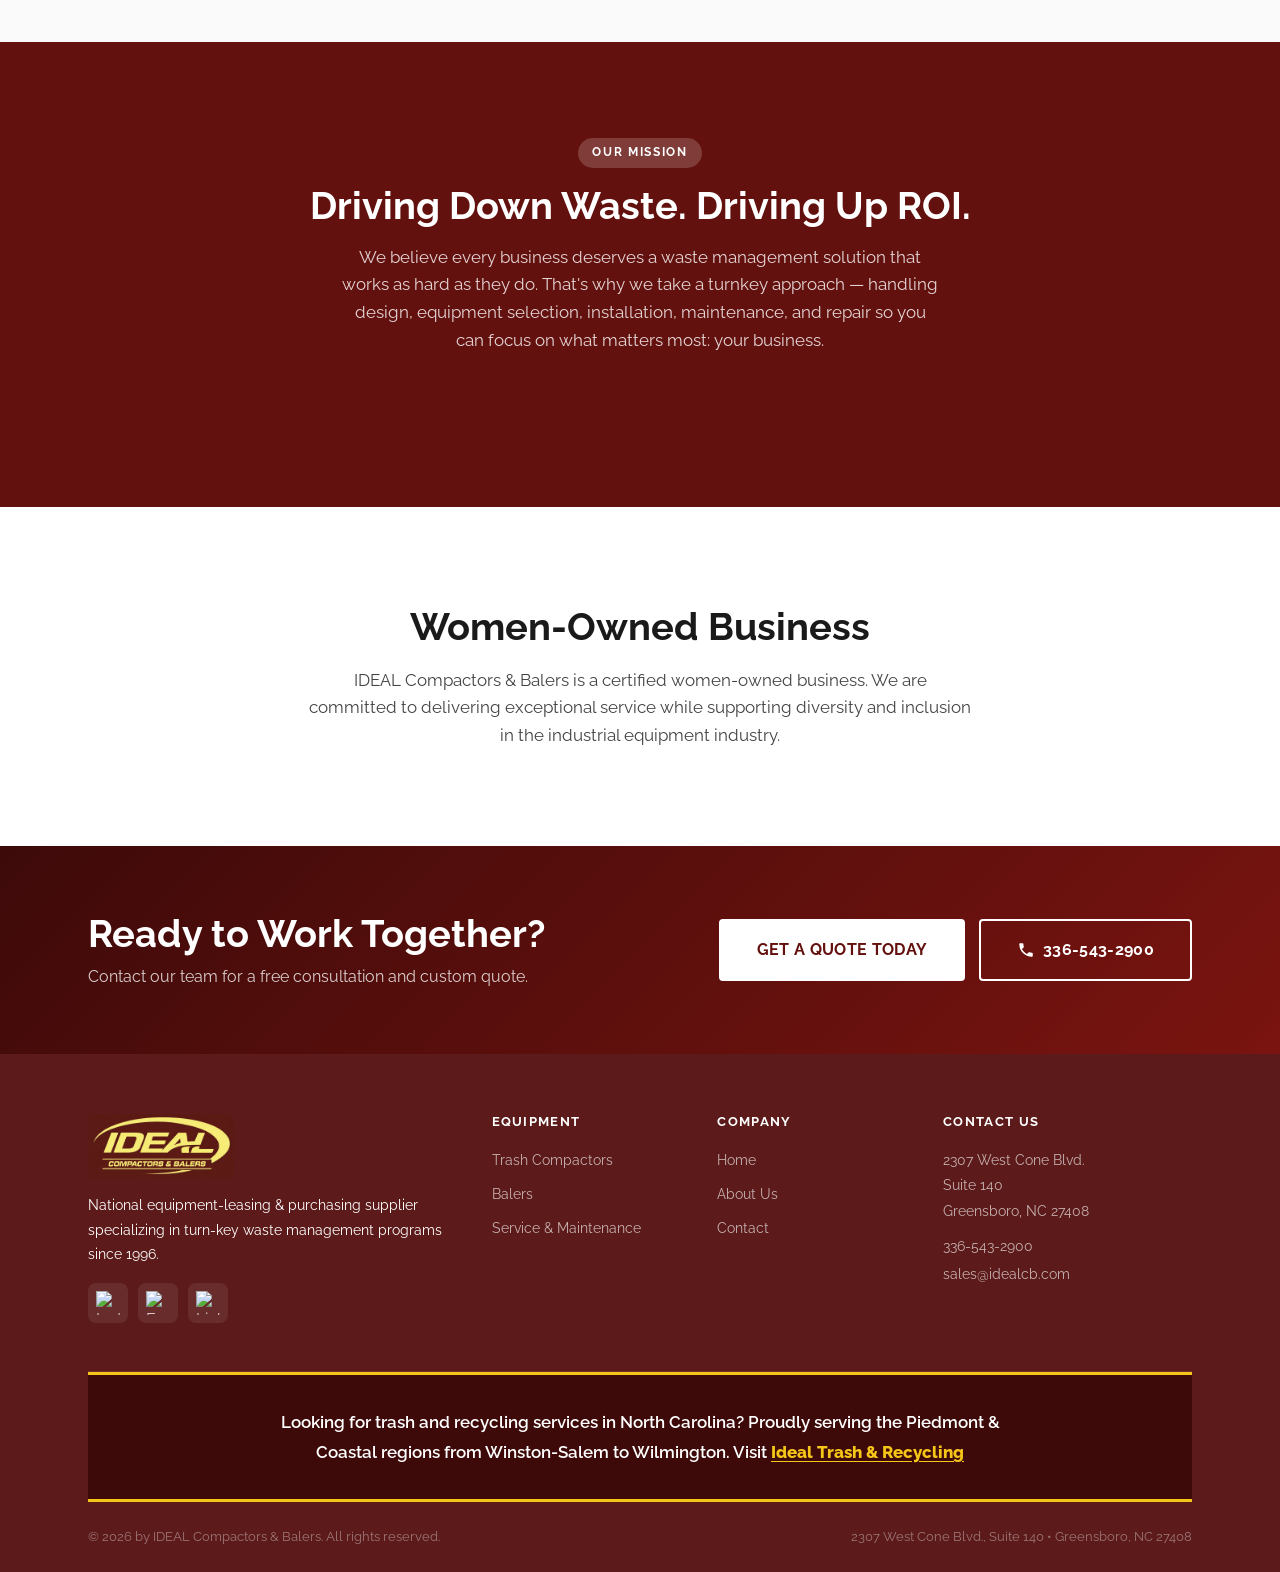
==== commit 2e124997: "Client revisions: trust strip alignment, icon text updates" ====
--- a/about.html
+++ b/about.html
@@ -12,7 +12,7 @@
 <body>
 
   <div class="announcement-bar">
-    <p>National Equipment Leasing &amp; Purchasing Supplier &mdash; Operating Since 1996 &mdash; Women-Owned Business</p>
+    <p>National Equipment Leasing &amp; Purchasing Supplier , Operating Since 1996 , Women-Owned Business</p>
   </div>
 
   <header class="site-header" id="site-header">
@@ -145,12 +145,8 @@
   <!-- WOMEN-OWNED SECTION -->
   <section class="section section-white">
     <div class="container" style="max-width:760px;text-align:center;">
-      <span class="section-eyebrow">Certification</span>
       <h2>Women-Owned Business</h2>
       <p style="margin-top:16px;font-size:1.05rem;">IDEAL Compactors &amp; Balers is a certified women-owned business. We are committed to delivering exceptional service while supporting diversity and inclusion in the industrial equipment industry.</p>
-      <a href="https://buywomenowned.com/about-us/certification/" target="_blank" rel="noopener" style="display:inline-block;margin-top:28px;">
-        <img src="wo-logo-r-dark.svg" alt="Certified Women-Owned Business" style="height:80px;width:auto;" />
-      </a>
     </div>
   </section>
 
@@ -205,7 +201,7 @@
         </div>
         <div class="footer-col">
           <h4>Contact Us</h4>
-          <address>2307 West Cone Blvd.<br />Suite 212<br />Greensboro, NC 27408</address>
+          <address>2307 West Cone Blvd.<br />Suite 140<br />Greensboro, NC 27408</address>
           <a href="tel:3365432900" class="footer-phone">336-543-2900</a>
           <a href="mailto:sales@idealcb.com" class="footer-email">sales@idealcb.com</a>
         </div>
@@ -215,7 +211,7 @@
       </div>
       <div class="footer-bottom">
         <p>&copy; 2026 by IDEAL Compactors & Balers. All rights reserved.</p>
-        <p>2307 West Cone Blvd., Suite 212 &bull; Greensboro, NC 27408</p>
+        <p>2307 West Cone Blvd., Suite 140 &bull; Greensboro, NC 27408</p>
       </div>
     </div>
   </footer>
--- a/styles.css
+++ b/styles.css
@@ -170,7 +170,7 @@
   display: flex;
   align-items: center;
   gap: 24px;
-  height: 72px;
+  height: 80px;
 }
 
 /* Logo */
@@ -181,7 +181,7 @@
   flex-shrink: 0;
 }
 .logo img {
-  height: 52px;
+  height: 65px;
   width: auto;
   display: block;
 }
@@ -219,14 +219,14 @@
 .has-dropdown { position: relative; }
 .dropdown {
   position: absolute;
-  top: calc(100% + 8px);
+  top: 100%;
   left: 0;
   min-width: 220px;
   background: var(--white);
   border: 1px solid rgba(0,0,0,.08);
   border-radius: var(--radius-md);
   box-shadow: var(--shadow-lg);
-  padding: 8px 0;
+  padding: 16px 0 8px;
   opacity: 0;
   pointer-events: none;
   transform: translateY(-8px);
@@ -404,28 +404,46 @@
 }
 .trust-items {
   display: flex;
-  align-items: center;
-  justify-content: center;
-  flex-wrap: wrap;
-  gap: 0;
-}
+  flex-direction: row;
+  flex-wrap: nowrap;
+  align-items: center;
+  width: 100%;
+}
+
 .trust-item {
   display: flex;
   align-items: center;
   gap: 12px;
-  padding: 8px 32px;
+  padding: 8px 16px;
   flex: 1;
-  min-width: 200px;
-}
-.trust-item svg { color: var(--primary); flex-shrink: 0; }
-.trust-item div { display: flex; flex-direction: column; }
+  min-width: 0;
+}
+
+.trust-item svg {
+  color: var(--primary);
+  flex-shrink: 0;
+}
+
+.trust-item div {
+  display: flex;
+  flex-direction: column;
+  min-width: 0;
+}
+
 .trust-item strong {
   font-family: var(--font-head);
   font-weight: 700;
   font-size: 0.9rem;
   color: var(--gray-900);
-}
-.trust-item span { font-size: 0.78rem; color: var(--gray-500); }
+  white-space: nowrap;
+}
+
+.trust-item span {
+  font-size: 0.78rem;
+  color: var(--gray-500);
+  white-space: nowrap;
+}
+
 .trust-divider {
   width: 1px;
   height: 40px;
@@ -815,6 +833,32 @@
   margin-top: 4px;
 }
 
+/* ── IDEAL TRASH CALLOUT (homepage section) ─────────────────── */
+.ideal-trash-callout {
+  background: #3d0a09;
+  border-top: 3px solid #f5c518;
+  border-bottom: 3px solid #f5c518;
+  padding-block: 40px;
+  text-align: center;
+}
+.ideal-trash-callout p {
+  font-family: var(--font-body);
+  font-size: 1.15rem;
+  font-weight: 600;
+  color: var(--white);
+  line-height: 1.8;
+  max-width: 800px;
+  margin-inline: auto;
+}
+.ideal-trash-callout a {
+  color: #f5c518;
+  font-weight: 800;
+  text-decoration: underline;
+  text-underline-offset: 3px;
+  transition: opacity var(--transition);
+}
+.ideal-trash-callout a:hover { opacity: 0.8; }
+
 /* ── FOOTER ─────────────────────────────────────────────────── */
 .site-footer {
   background: #5c1a1a;
@@ -828,7 +872,7 @@
   padding-bottom: 48px;
   border-bottom: 1px solid rgba(255,255,255,.1);
 }
-.footer-logo .logo img { height: 44px; width: auto; filter: brightness(0) invert(1); }
+.footer-logo .logo img { height: 55px; width: auto; filter: brightness(0) invert(1); }
 .footer-brand p { font-size: 0.9rem; margin-top: 14px; line-height: 1.7; color: var(--white); }
 .footer-brand .social-links { margin-top: 20px; }
 .footer-brand .social-link { background: rgba(255,255,255,.08); }
@@ -889,20 +933,23 @@
 }
 
 .footer-referral-band {
-  background: #5c1a1a;
-  border-top: 2px solid #f5c518;
-  padding-block: 18px;
+  background: #3d0a09;
+  border-top: 3px solid #f5c518;
+  border-bottom: 3px solid #f5c518;
+  padding-block: 32px;
   text-align: center;
   font-family: var(--font-body);
-  font-size: 0.85rem;
-  color: var(--white);
-  line-height: 1.7;
-}
-.footer-referral-band p { color: var(--white); margin: 0; }
+  font-size: 1.05rem;
+  font-weight: 600;
+  color: var(--white);
+  line-height: 1.8;
+}
+.footer-referral-band p { color: var(--white); margin: 0; max-width: 760px; margin-inline: auto; }
 .footer-referral-band a {
   color: #f5c518;
-  font-weight: 700;
-  text-decoration: none;
+  font-weight: 800;
+  text-decoration: underline;
+  text-underline-offset: 3px;
   transition: opacity var(--transition);
 }
 .footer-referral-band a:hover { opacity: 0.8; }
@@ -1129,7 +1176,7 @@
   .main-nav.nav-open {
     display: flex;
     position: fixed;
-    top: 72px;
+    top: 80px;
     left: 0;
     right: 0;
     background: #5c1a1a;
